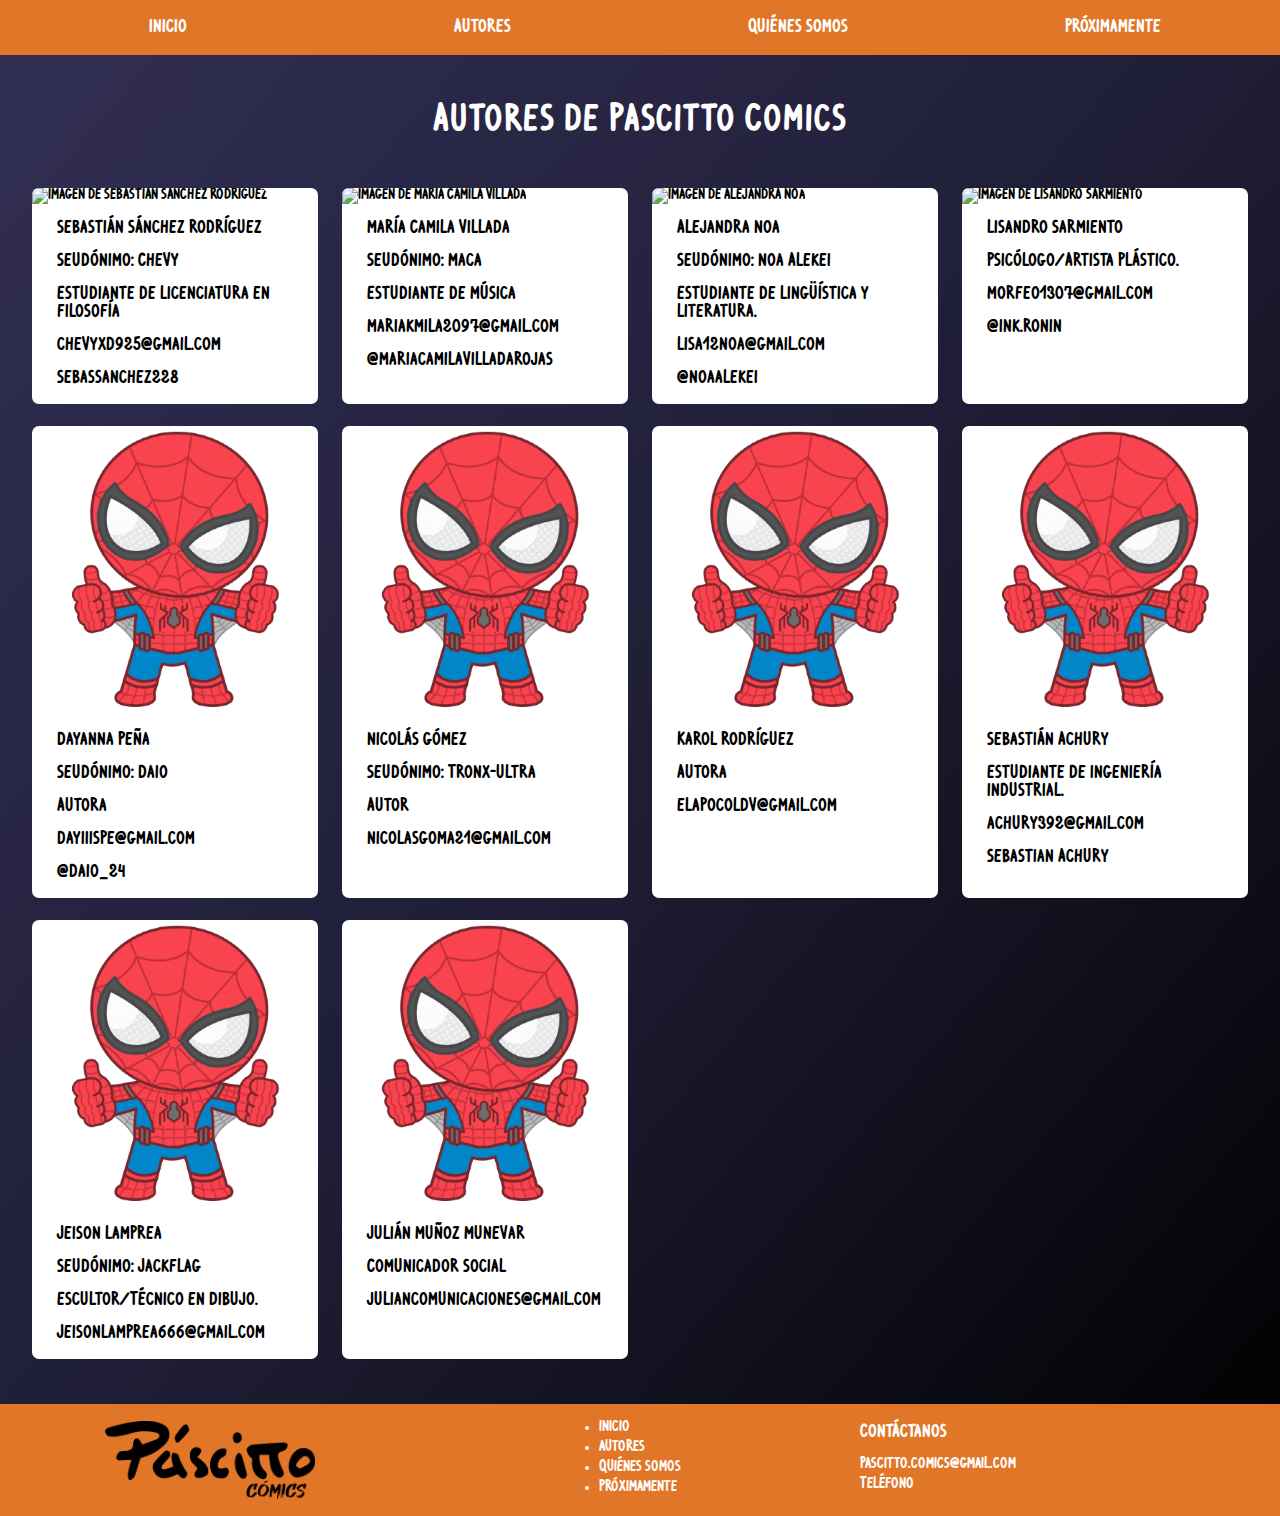
==== autores.html @ 5b3f3e78 "correcciones en el diseño y en el codigo" ====
<!DOCTYPE html>
<html lang="es">

<head>
    <meta charset="UTF-8">
    <meta http-equiv="X-UA-Compatible" content="IE=edge">
    <meta name="viewport" content="width=device-width, initial-scale=1.0">
    <meta name="author" content="Pascitto Comics">
    <meta name="keywords" content="comics, jovenes, juvenil, comic, pascitto, superheroes">
    <meta name="description"
        content="Páscitto cómics se define como un colectivo de artistas, inventores y curiosos por el mundo de la narración gráfica. Este es un espacio en el que las juntanzas creativas dan origen a relatos de todo tipo, narrados a partir de ilustraciones, viñetas y diálogos.">
    <meta name="viewport" content="width=device-width, initial-scale=1.0">
    <meta class="urlMeta" property="og:url" content="https://pascitto-comics.netlify.app/">
    <meta property="og:type" content="website">
    <meta class="tituloMeta" property="og:title" content="www.pascitto-comics.com">
    <meta class="descripMeta" property="og:description"
        content="Páscitto cómics se define como un colectivo de artistas, inventores y curiosos por el mundo de la narración gráfica. Este es un espacio en el que las juntanzas creativas dan origen a relatos de todo tipo, narrados a partir de ilustraciones, viñetas y diálogos.">
    <meta class="imageMeta" property="og:image"
        content="https://live.staticflickr.com/65535/51720900498_de6e1e3efe.jpg">
    <link rel="preconnect" href="https://fonts.googleapis.com">
    <link rel="preconnect" href="https://fonts.gstatic.com" crossorigin>
    <link href="https://fonts.googleapis.com/css2?family=Comic+Neue:wght@300&display=swap" rel="stylesheet">
    <link rel="stylesheet" href="https://pro.fontawesome.com/releases/v5.10.0/css/all.css"
        integrity="sha384-AYmEC3Yw5cVb3ZcuHtOA93w35dYTsvhLPVnYs9eStHfGJvOvKxVfELGroGkvsg+p" crossorigin="anonymous" />
    <link rel="stylesheet" href="css/inicio.css">
    <link rel="stylesheet" href="css/general.css">
    <link rel="stylesheet" href="css/autores.css">
    <link rel="shortcut icon" href="images/favicon.png" type="image/x-icon">
    <title>Autores</title>
</head>

<body>
    <header>
        <div class="barras">
            <i class="fas fa-bars"></i>
        </div>
        <nav id="navBarr">
            <ul>
                <li>
                    <a href="index.html"><i class="fas fa-home"></i> Inicio</a>
                </li>
                <li>
                    <a href="#"><i class="fas fa-users"></i> Autores</a>
                </li>
                <li>
                    <a href="quienessomos.html"><i class="fas fa-address-card"></i> Quiénes somos</a>
                </li>
                <li>
                    <a href="proximamente.html"><i class="fas fa-book-open"></i> Próximamente</a>
                </li>
            </ul>
        </nav>
    </header>
    <section>
        <h1>Autores de Pascitto Comics</h1>
        <div class="contenedor"></div>
    </section>
    <footer>
        <div class="contenedorF">
            <div class="imagen">
                <img class="logo" src="images/firma-pascitto.png" alt="Logo">
            </div>
            <div class="enlaces">
                <ul>
                    <li>
                        <a href="index.html">Inicio</a>
                    </li>
                    <li>
                        <a href="autores.html">Autores</a>
                    </li>
                    <li>
                        <a href="quienessomos.html">Quiénes somos</a>
                    </li>
                    <li>
                        <a href="proximamente.html">Próximamente</a>
                    </li>
                </ul>
            </div>
            <div class="contacto">
                <ul>
                    <li class="titulo">Contáctanos</li>
                    <li>
                        <a href="mailto:pascitto.comics@gmail.com">pascitto.comics@gmail.com</a>
                    </li>
                    <li>
                        <a href="tel:">Teléfono</a>
                    </li>
                </ul>
            </div>
        </div>
    </footer>
    <script src="javascripts/navbar.js"></script>
    <script src="javascripts/autores.js"></script>
</body>

</html>
---- css/inicio.css ----
body {
    margin: 0; padding: 0; background: #282645;
}

.fondo { 
    display: flex; width: 100%; height: 550px; background-image: url(../images/pintura-pascitto-min.png); background-position-y: -150px; background-repeat: repeat-y; background-size: cover; background-attachment: fixed; align-items: center;
} 

.fondo .flecha {
    position: absolute; color: gray; background-color: white; border-radius: 100px; padding: 5px 7px 5px 7px; top: 83%; left: 51%; transform: translate(-50%, -83%); font-size: x-large; box-shadow: 2px 2px 10px black; animation: animarFlecha 1s infinite;
}

@keyframes animarFlecha {
    0%{
        color: gray; font-size: larger;
    } 100% {
        color: rgb(247, 45, 45); font-size: x-large;
    }
}

header .barraSuperior {
    width: 100%; font-size: xx-large; color: white; text-shadow: 2px 2px 5px black; font-weight: bold; text-align: center; font-size: 70px;
}

header .barraSuperior img {
    width: 100%; max-width: 550px; filter: invert(1);
}

section {
    width: 100%; display: flex; justify-content: center; background: transparent; flex-wrap: wrap;
}

.contenedor {
    max-width: 95%; display: grid; justify-content: center; grid-template-columns: repeat(auto-fit, minmax(300px, 1fr)); grid-gap: 40px; padding-top: 50px; transition: all 0.2s ease; align-items: center;
}

.contenedor .comic {
    display: flex;
    justify-content: center;
    max-width: 400px;
}

.contenedor .contenido {
   width: 100%;
}

@media screen and (max-width:870px) {
    .contenedor {
        grid-template-columns: repeat(auto-fit, minmax(250px, 1fr));
    }
}

.contenedor a {
    text-decoration: none;
}

.contenido {
    border-radius: 5px; transition: all 0.2s ease; border-bottom: 3px solid gray;
}

.contenido:hover {
    transform: scale(1.05, 1.05); box-shadow: 5px 5px 30px black;
}

.contenido div img{ 
    width: 100%; border-radius: 5px;
}

.contenido .titulo {
    text-align: center; font-size: x-large; text-decoration: unset; color: black; font-weight: bold; padding: 10px 0 10px 0; background-position: center; background-size: cover; color: white;
}

section {
    padding-bottom: 50px; flex-wrap: wrap;
}

.divInput {
    width: 100%; display: flex; justify-content: center; align-items: center; margin-top: 50px; flex-wrap: wrap;
}

.divInput .fondoInput {
    width: 100%; height: 30px; max-width: 700px; background: white; padding: 5px 10px 5px 15px; display: grid; grid-template-columns: 30px 1fr; align-items: center; justify-content: center; border-radius: 5px;
}

.divInput .fondoInput #busqueda {
    border: none; background: transparent; outline: none; width: 100%; font-size: larger; font-family: "fuenteComic"; letter-spacing: 1px;
}

.divInput .opciones .lista {
    list-style: none; padding: 0;
}

.f404 {
    width: 100%; color: white; margin-top: 50px; display: none; flex-wrap: wrap; justify-content: center; text-align: center;
}

.f404 h1 {
    width: 100%;
}

.f404 button {
    width: auto; font-family: "fuenteComic"; height: 40px; font-size: large; cursor: pointer; border-radius: 5px; outline: none;   
}

@media screen and (max-width: 1115px) {
    .fondo {
        background-size: cover; height: 450px;
    }
    .fondo .flecha { display:  none;}
}
---- css/general.css ----
body::-webkit-scrollbar { -webkit-appearance: none;background-color: #282645;}

body::-webkit-scrollbar-thumb {
    background-color: #e27628;border-radius: 20px;border: 1px solid #282645;
}

body::-webkit-scrollbar-track {border-radius: 10px;  }

@font-face {
    font-family: "FuenteComic";src: url("fuentes/Ventura_Edding_Bold.otf");
  }

body {
    font-family: "fuenteComic";
}

header nav {
    padding: 15px; background-color: #e27628; color: white; z-index: 1000; transition: all 0.3s ease;
}

header nav ul {
    margin: 0; padding: 0; display: grid; list-style: none; grid-template-columns: repeat(4, 1fr);  grid-gap: 10px; height: 25px;
}

nav ul li {
    margin: 0; padding: 0; text-align: center; display: flex; justify-content: center; align-items: center;
}

nav ul li a {
    color: white; font-size: larger; transition: all 0.2s ease; cursor: pointer; text-decoration: none; font-weight: bold; position: absolute; outline: none;
}

nav ul li a:hover {
    color: #282645; font-size: x-large;
}

nav ul li a:active {
    color: white;
}

.barras {
    width: 30px; height: 30px; position: absolute; top: 15px; right: 15px; color: white; font-size: 30px; cursor: pointer; display: none; justify-content: center; align-items: center;
}

.barras i {
    text-shadow: 1px 1px 5px black;
}

@media screen and (max-width:600px) {
    .barras { display: flex; }
    header nav {
        transform: scale(0); position: absolute; top: 45px; right: 15px; width: 90%; height: auto; padding: 15px 0 15px 0; border-radius: 7px; transition: all 0.2s ease;
    }
    header nav ul {
        height: auto; grid-template-columns: 1fr; grid-template-rows: repeat(4, 20px);
    }
    nav ul li { width: 100%; }
}

.visible { transform: scale(1); }

.invisible { transform: scale(0); }

footer {
    background: #e27628;color: white;
}

footer .contenedorF {
    display: grid; grid-template-columns: repeat(3, 1fr); grid-gap: 10px;
}

.contenedorF div {
    display: flex; justify-content: center; align-items: center;
}

footer .imagen .logo {
    width: 50%;
}

footer ul {
    padding: 0;
}

footer .contacto {
    flex-wrap: wrap;
}

footer .contacto .titulo {
    font-size: larger; width: 100%; font-weight: bold; margin-bottom: 15px;
}

footer .contacto ul{
    width: 100%; list-style: none;
}

footer li {
    margin-bottom: 5px;
}

footer a {
    color: white; text-decoration: none; transition: all 0.2s ease;
}

footer a:hover {
    color: #282645;
}

footer a:active {
    color: white;
}
---- css/autores.css ----
body { background: linear-gradient(to left top, black,  #1f1e36, #322f55);}

section .contenedor {
    width: 100%; display: grid; grid-template-columns: repeat(auto-fit, minmax(250px, 1fr)); gap: 2%; height: auto; padding-bottom: 40px;
}

@media screen and (max-width: 550px) {
    section .contenedor {
        grid-template-columns: repeat(auto-fit, minmax(200px, 1fr)); gap: 30px; padding-top: 80px;
    }   
}

section .contenedor .autor {
    background-color: white; border-radius: 7px;
    height: 100%;
}

section .contenedor .autor img {
    width: 100%; border-top-left-radius: 7px; border-top-right-radius: 7px;
}

section .contenedor .autor .datos ul {
    list-style: none; padding: 0 25px 0 25px;
}

section .contenedor .autor .datos ul li {
    margin-bottom: 10px; font-weight: bold; font-size: larger; margin-bottom: 15px;
}

section .contenedor .autor .datos ul li a { color: black; transition: all 0.2s ease;}

section .contenedor .autor .datos ul li a:hover { border-bottom: 1px solid #e27628; }

section .contenedor .autor .datos ul li i { color: #e27628;}

section h1 {
    color: white; padding: 20px 0 10px 0; font-size: 40px; letter-spacing: 1px; text-align: center;
}

section .contenedor {
    padding-top: 10px;
}

@media screen and (max-width:600px){
    section h1 {
        margin: 10px 0 20px 0;
    }
}
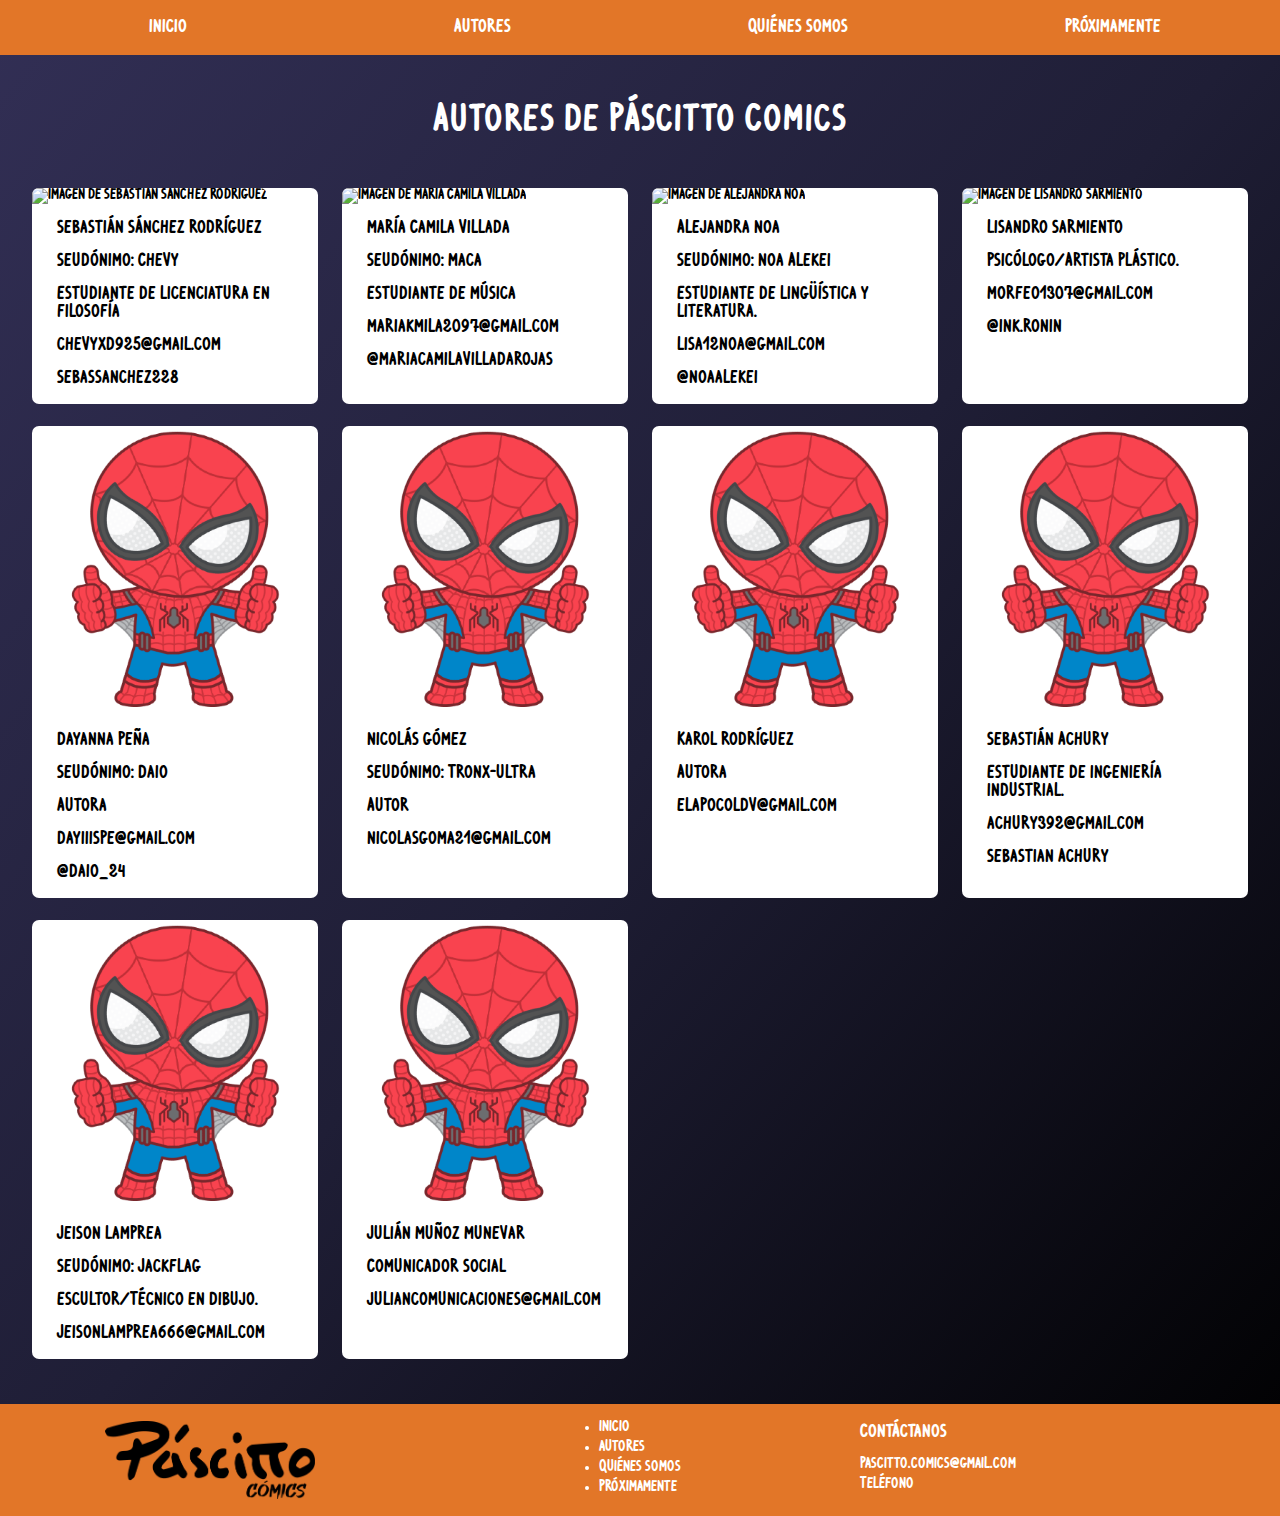
==== commit 28bdad9c: "seccion proximamente, hecha" ====
--- a/autores.html
+++ b/autores.html
@@ -52,7 +52,7 @@
         </nav>
     </header>
     <section>
-        <h1>Autores de Pascitto Comics</h1>
+        <h1>Autores de Páscitto Comics</h1>
         <div class="contenedor"></div>
     </section>
     <footer>
--- a/css/inicio.css
+++ b/css/inicio.css
@@ -35,9 +35,7 @@
 }
 
 .contenedor .comic {
-    display: flex;
-    justify-content: center;
-    max-width: 400px;
+    display: flex; justify-content: center; max-width: 400px;
 }
 
 .contenedor .contenido {
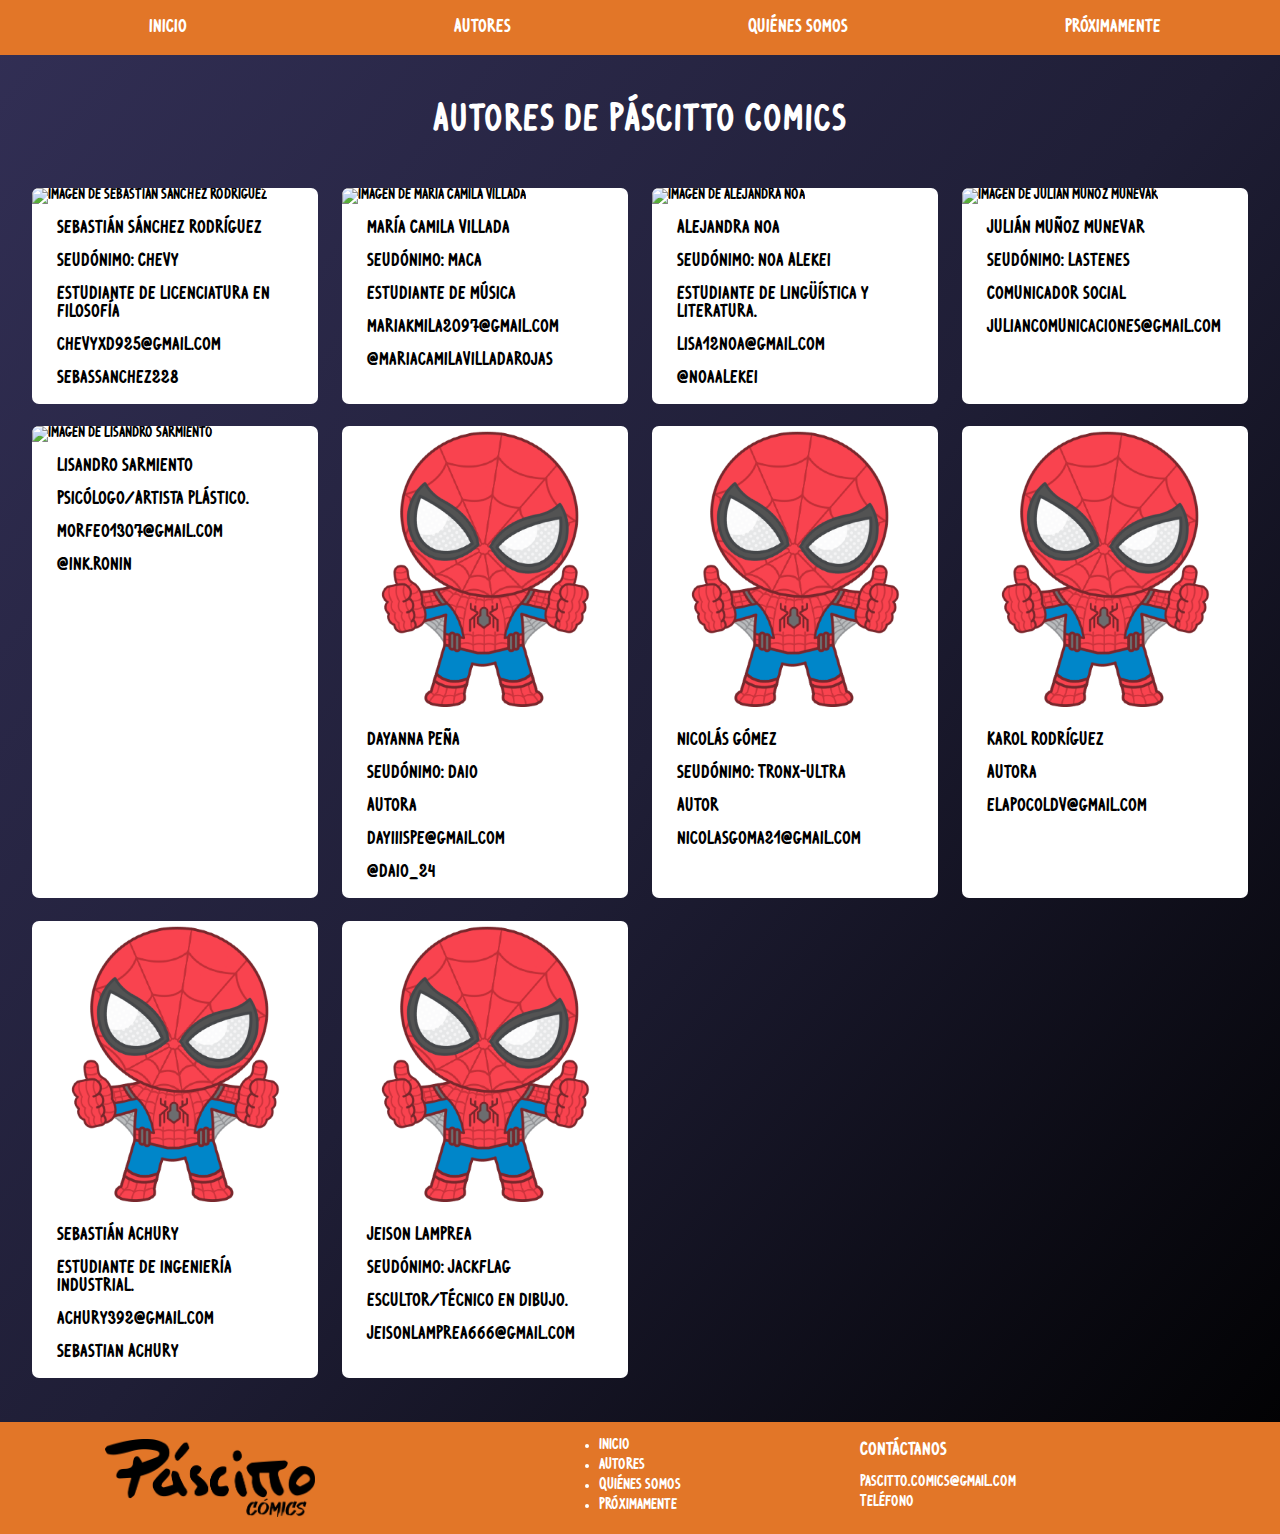
==== commit 347eb1e6: "analitycs" ====
--- a/autores.html
+++ b/autores.html
@@ -26,6 +26,14 @@
     <link rel="stylesheet" href="css/general.css">
     <link rel="stylesheet" href="css/autores.css">
     <link rel="shortcut icon" href="images/favicon.png" type="image/x-icon">
+    <script async src="https://www.googletagmanager.com/gtag/js?id=G-GJXG97M7TR"></script>
+    <script>
+        window.dataLayer = window.dataLayer || [];
+        function gtag() { dataLayer.push(arguments); }
+        gtag('js', new Date());
+
+        gtag('config', 'G-GJXG97M7TR');
+    </script>
     <title>Autores</title>
 </head>
 
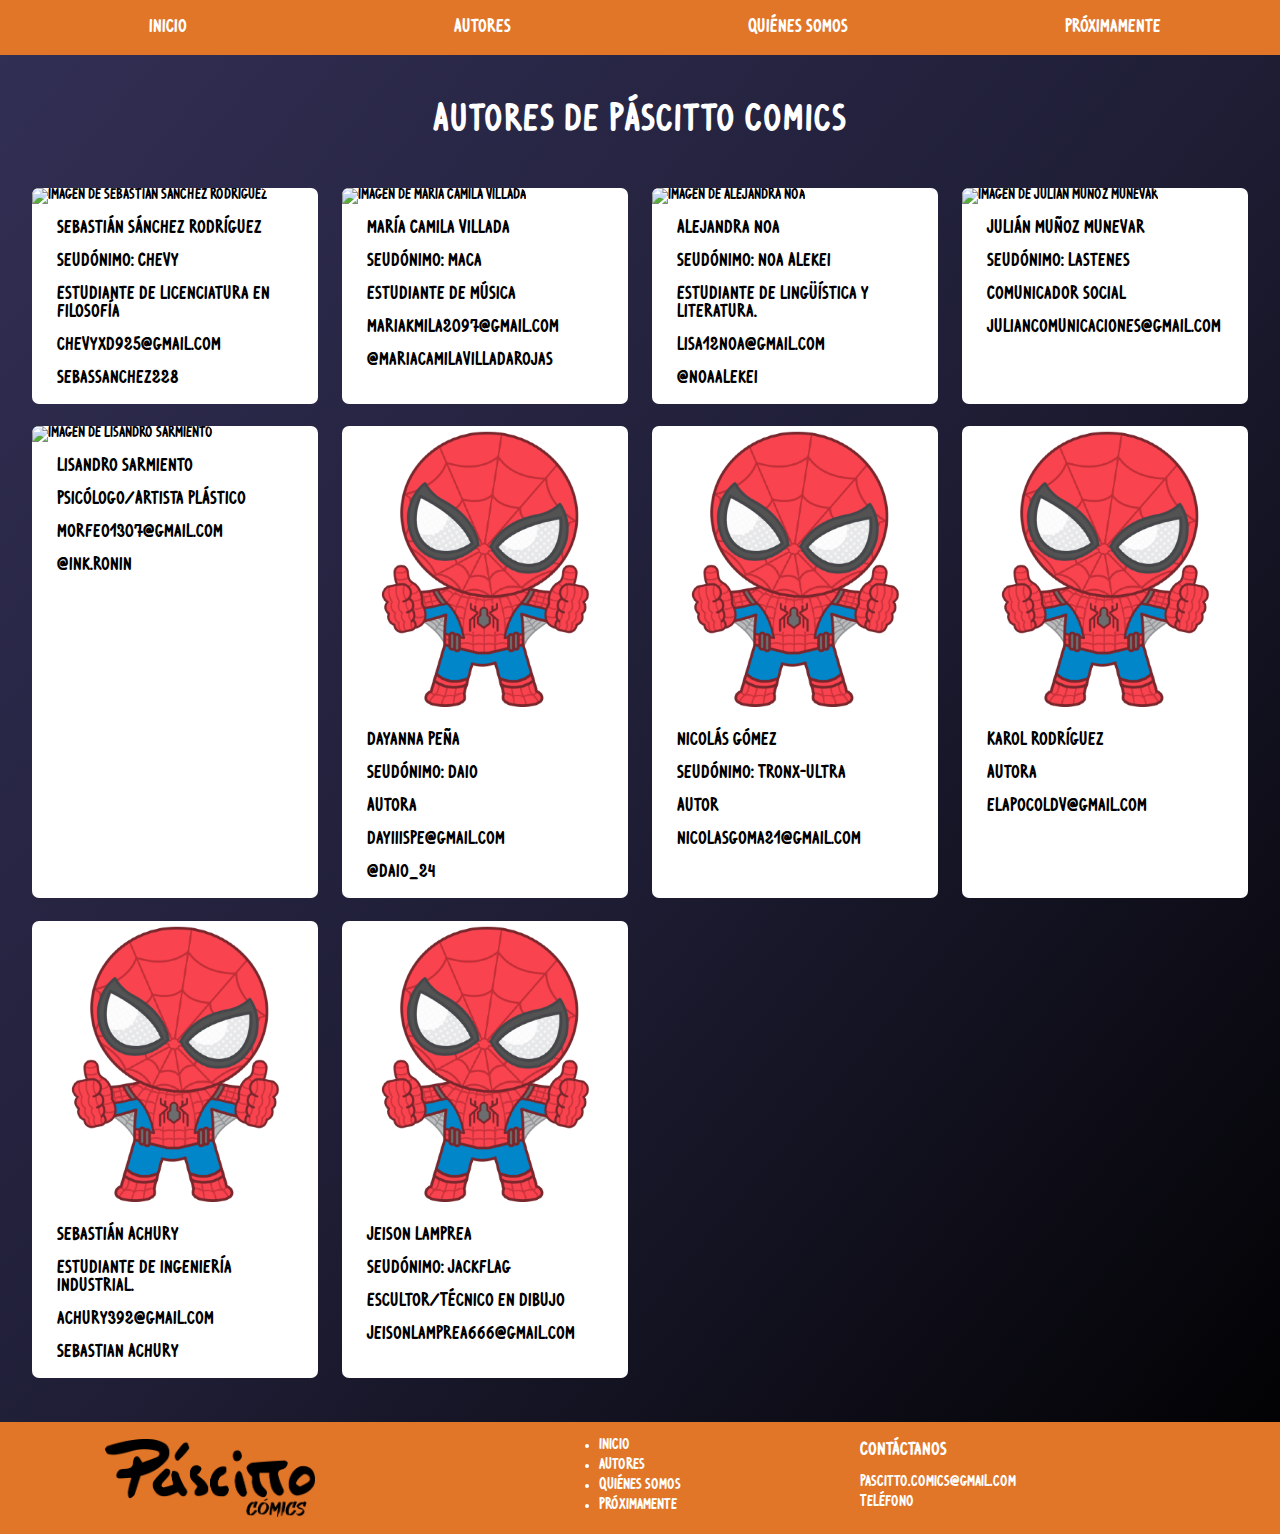
==== commit abe936f2: "hotjar" ====
--- a/autores.html
+++ b/autores.html
@@ -27,6 +27,16 @@
     <link rel="stylesheet" href="css/autores.css">
     <link rel="shortcut icon" href="images/favicon.png" type="image/x-icon">
     <script async src="https://www.googletagmanager.com/gtag/js?id=G-GJXG97M7TR"></script>
+    <script>
+        (function (h, o, t, j, a, r) {
+            h.hj = h.hj || function () { (h.hj.q = h.hj.q || []).push(arguments) };
+            h._hjSettings = { hjid: 2751968, hjsv: 6 };
+            a = o.getElementsByTagName('head')[0];
+            r = o.createElement('script'); r.async = 1;
+            r.src = t + h._hjSettings.hjid + j + h._hjSettings.hjsv;
+            a.appendChild(r);
+        })(window, document, 'https://static.hotjar.com/c/hotjar-', '.js?sv=');
+    </script>
     <script>
         window.dataLayer = window.dataLayer || [];
         function gtag() { dataLayer.push(arguments); }
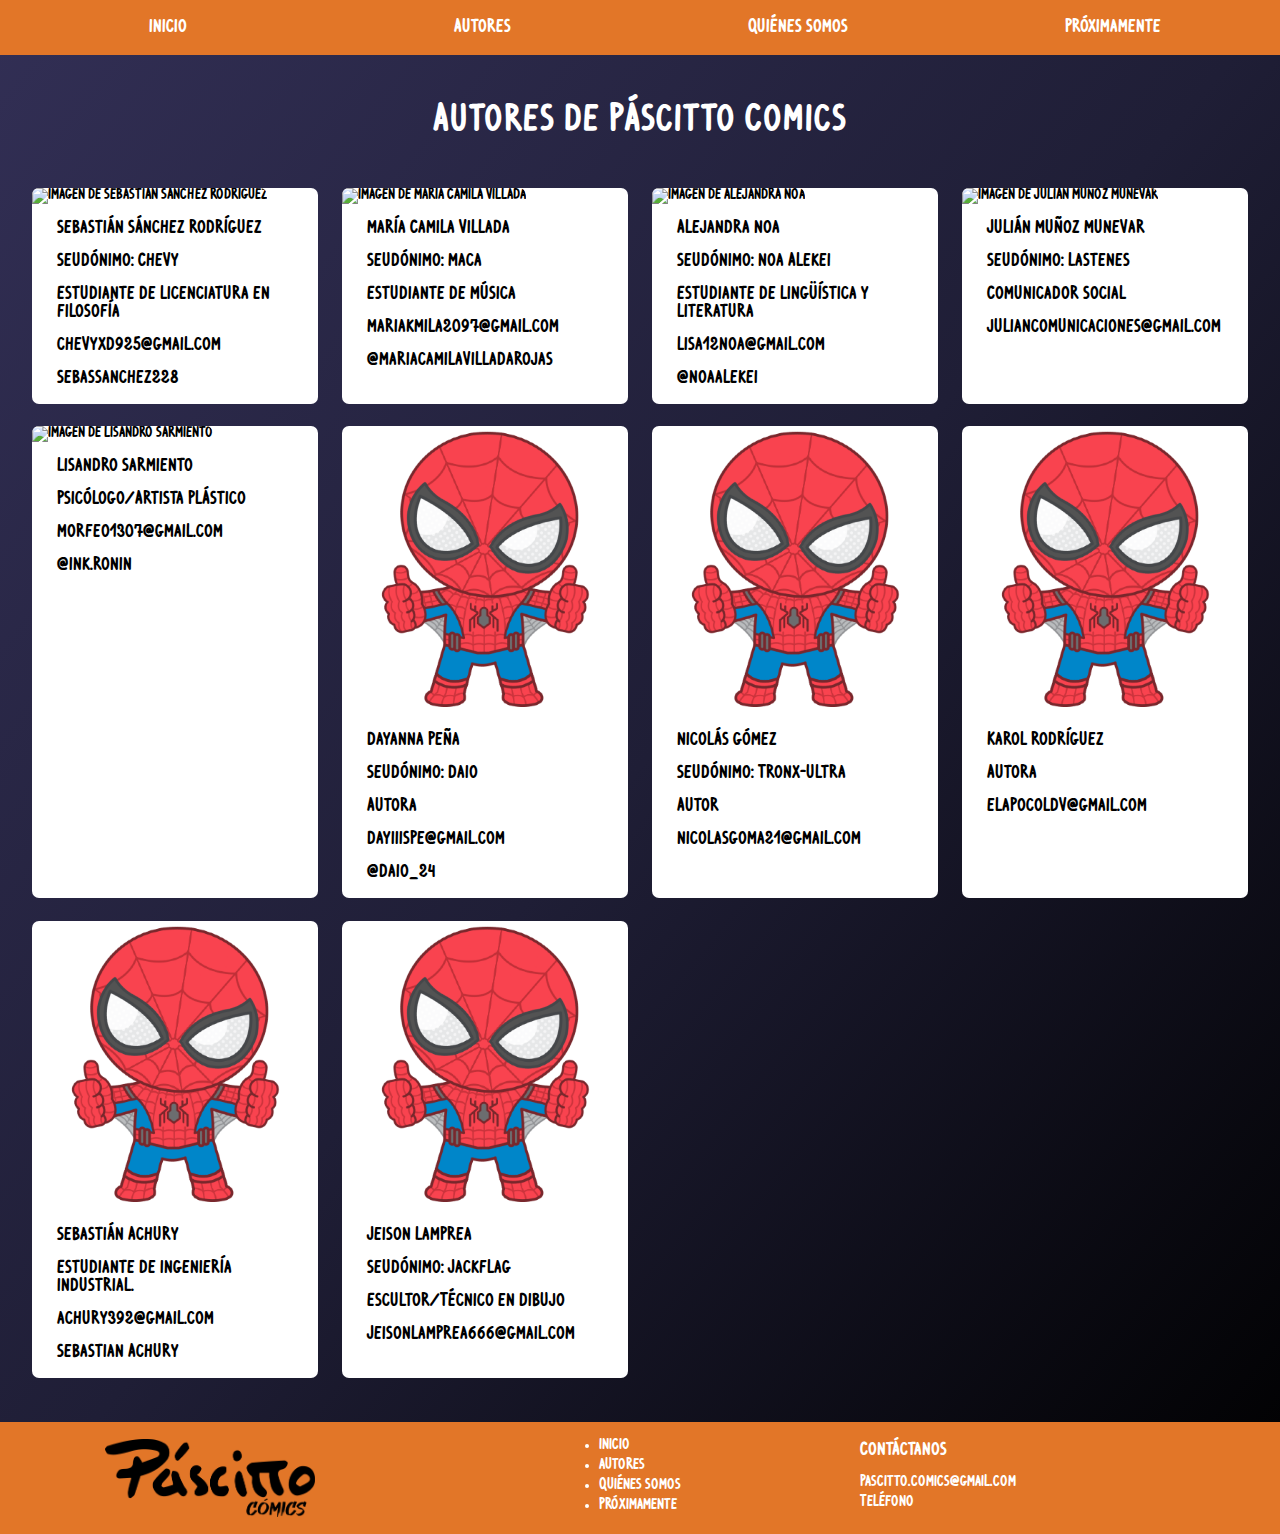
==== commit 879a3c72: "mejoras con la url" ====
--- a/autores.html
+++ b/autores.html
@@ -10,7 +10,7 @@
     <meta name="description"
         content="Páscitto cómics se define como un colectivo de artistas, inventores y curiosos por el mundo de la narración gráfica. Este es un espacio en el que las juntanzas creativas dan origen a relatos de todo tipo, narrados a partir de ilustraciones, viñetas y diálogos.">
     <meta name="viewport" content="width=device-width, initial-scale=1.0">
-    <meta class="urlMeta" property="og:url" content="https://pascitto-comics.netlify.app/">
+    <meta class="urlMeta" property="og:url" content="https://www.pascitto-comics.com/">
     <meta property="og:type" content="website">
     <meta class="tituloMeta" property="og:title" content="www.pascitto-comics.com">
     <meta class="descripMeta" property="og:description"
@@ -101,7 +101,7 @@
                         <a href="mailto:pascitto.comics@gmail.com">pascitto.comics@gmail.com</a>
                     </li>
                     <li>
-                        <a href="tel:">Teléfono</a>
+                        <a href="tel:3182200863">Teléfono</a>
                     </li>
                 </ul>
             </div>
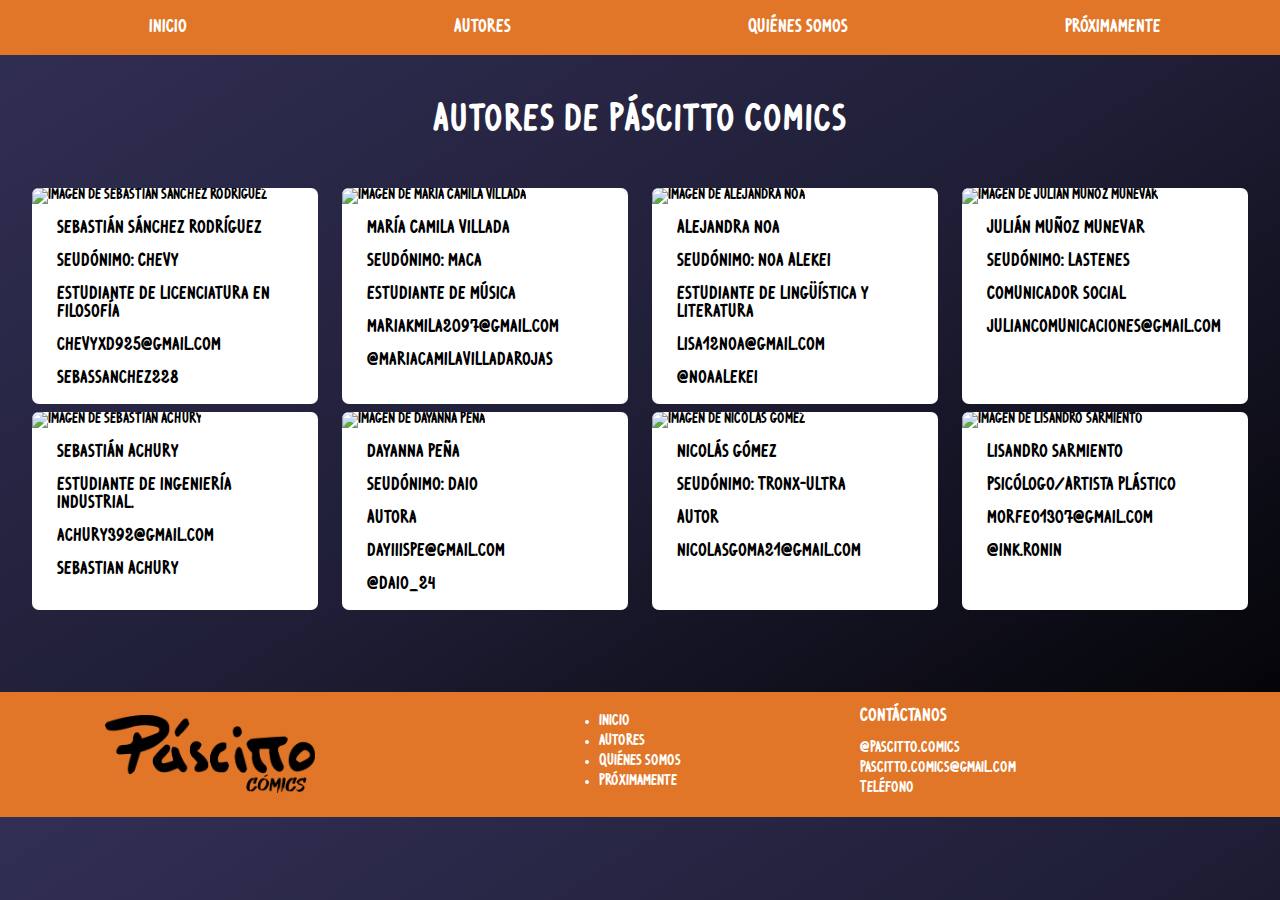
==== commit 941a1f4d: "mas contenido y mejoras" ====
--- a/autores.html
+++ b/autores.html
@@ -98,6 +98,11 @@
                 <ul>
                     <li class="titulo">Contáctanos</li>
                     <li>
+                        <a href="https://www.instagram.com/pascitto.comics/" target="_blank">
+                            <i class="fab fa-instagram"></i> @pascitto.comics
+                        </a>
+                    </li>
+                    <li>
                         <a href="mailto:pascitto.comics@gmail.com">pascitto.comics@gmail.com</a>
                     </li>
                     <li>
--- a/css/inicio.css
+++ b/css/inicio.css
@@ -105,4 +105,14 @@
         background-size: cover; height: 450px;
     }
     .fondo .flecha { display:  none;}
+}
+
+#prueba {
+    width: 500px;
+    border: 2px solid green;
+        image-rendering: optimizeQuality;
+        image-rendering: -moz-crisp-edges;
+        image-rendering: -webkit-optimize-contrast;
+        image-rendering: optimize-contrast;
+        -ms-interpolation-mode: nearest-neighbor;
 }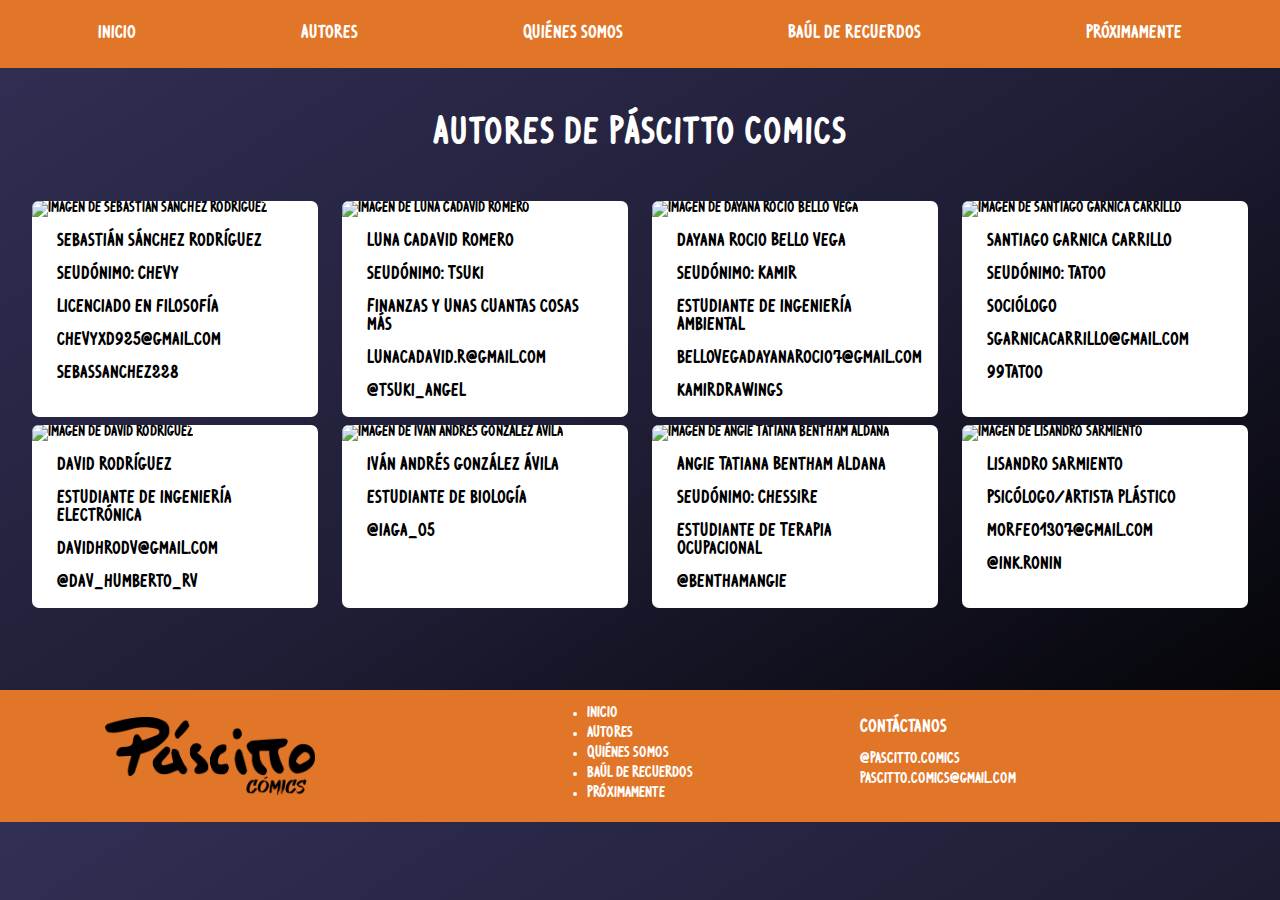
==== commit b802c4e7: "se hace actualizacion de la pagina" ====
--- a/autores.html
+++ b/autores.html
@@ -53,21 +53,51 @@
             <i class="fas fa-bars"></i>
         </div>
         <nav id="navBarr">
-            <ul>
-                <li>
-                    <a href="index.html"><i class="fas fa-home"></i> Inicio</a>
-                </li>
-                <li>
-                    <a href="#"><i class="fas fa-users"></i> Autores</a>
-                </li>
-                <li>
-                    <a href="quienessomos.html"><i class="fas fa-address-card"></i> Quiénes somos</a>
-                </li>
-                <li>
-                    <a href="proximamente.html"><i class="fas fa-book-open"></i> Próximamente</a>
-                </li>
-            </ul>
+            <div>
+                <a href="index.html"><i class="fas fa-home"></i> Inicio</a>
+            </div>
+            <div>
+                <a href="#"><i class="fas fa-users"></i> Autores</a>
+            </div>
+            <div>
+                <a href="quienessomos.html"><i class="fas fa-address-card"></i> Quiénes somos</a>
+            </div>
+            <div>
+                <a href="recuerdos.html"><i class="fas fa-book-open"></i> Baúl de recuerdos</a>
+            </div>
+            <div>
+                <a href="proximamente.html"><i class="fas fa-book-open"></i> Próximamente</a>
+            </div>
         </nav>
+    <style>
+        nav#navBarr {
+            display: flex;
+            flex-wrap: wrap;
+            justify-content: space-around;
+        }
+
+        nav#navBarr div {
+            flex: 1 1 auto;
+            text-align: center;
+            padding: 10px;
+        }
+
+        nav#navBarr a {
+            color: white;
+            text-decoration: none;
+            font-size: 1.2em;
+        }
+
+        @media (max-width: 768px) {
+            nav#navBarr {
+                flex-direction: column;
+            }
+
+            nav#navBarr div {
+                padding: 5px;
+            }
+        }
+    </style>
     </header>
     <section>
         <h1>Autores de Páscitto Comics</h1>
@@ -90,6 +120,9 @@
                         <a href="quienessomos.html">Quiénes somos</a>
                     </li>
                     <li>
+                        <a href="recuerdos.html">Baúl de recuerdos</a>
+                    </li>
+                    <li>
                         <a href="proximamente.html">Próximamente</a>
                     </li>
                 </ul>
@@ -105,9 +138,6 @@
                     <li>
                         <a href="mailto:pascitto.comics@gmail.com">pascitto.comics@gmail.com</a>
                     </li>
-                    <li>
-                        <a href="tel:3182200863">Teléfono</a>
-                    </li>
                 </ul>
             </div>
         </div>
--- a/css/inicio.css
+++ b/css/inicio.css
@@ -3,7 +3,7 @@
 }
 
 .fondo { 
-    display: flex; width: 100%; height: 550px; background-image: url(../images/pintura-pascitto-min.png); background-position-y: -150px; background-repeat: repeat-y; background-size: cover; background-attachment: fixed; align-items: center;
+    display: flex; width: 100%; height: 510px; background-image: url(../images/pintura-pascitto-min.png); background-position-y: -150px; background-repeat: repeat-y; background-size: cover; background-attachment: fixed; align-items: center;
 } 
 
 .fondo .flecha {
@@ -31,7 +31,7 @@
 }
 
 .contenedor {
-    max-width: 95%; display: grid; justify-content: center; grid-template-columns: repeat(auto-fit, minmax(300px, 1fr)); grid-gap: 40px; padding-top: 50px; transition: all 0.2s ease; align-items: center;
+    width: 100%; max-width: 95%; display: grid; justify-content: center; grid-template-columns: repeat(auto-fit, minmax(300px, 1fr)); grid-gap: 40px; padding-top: 50px; transition: all 0.2s ease; align-items: center;
 }
 
 .contenedor .comic {
--- a/css/general.css
+++ b/css/general.css
@@ -62,7 +62,7 @@
 .invisible { transform: scale(0); }
 
 footer {
-    background: #e27628;color: white;
+    background: #e27628; color: white;
 }
 
 footer .contenedorF {
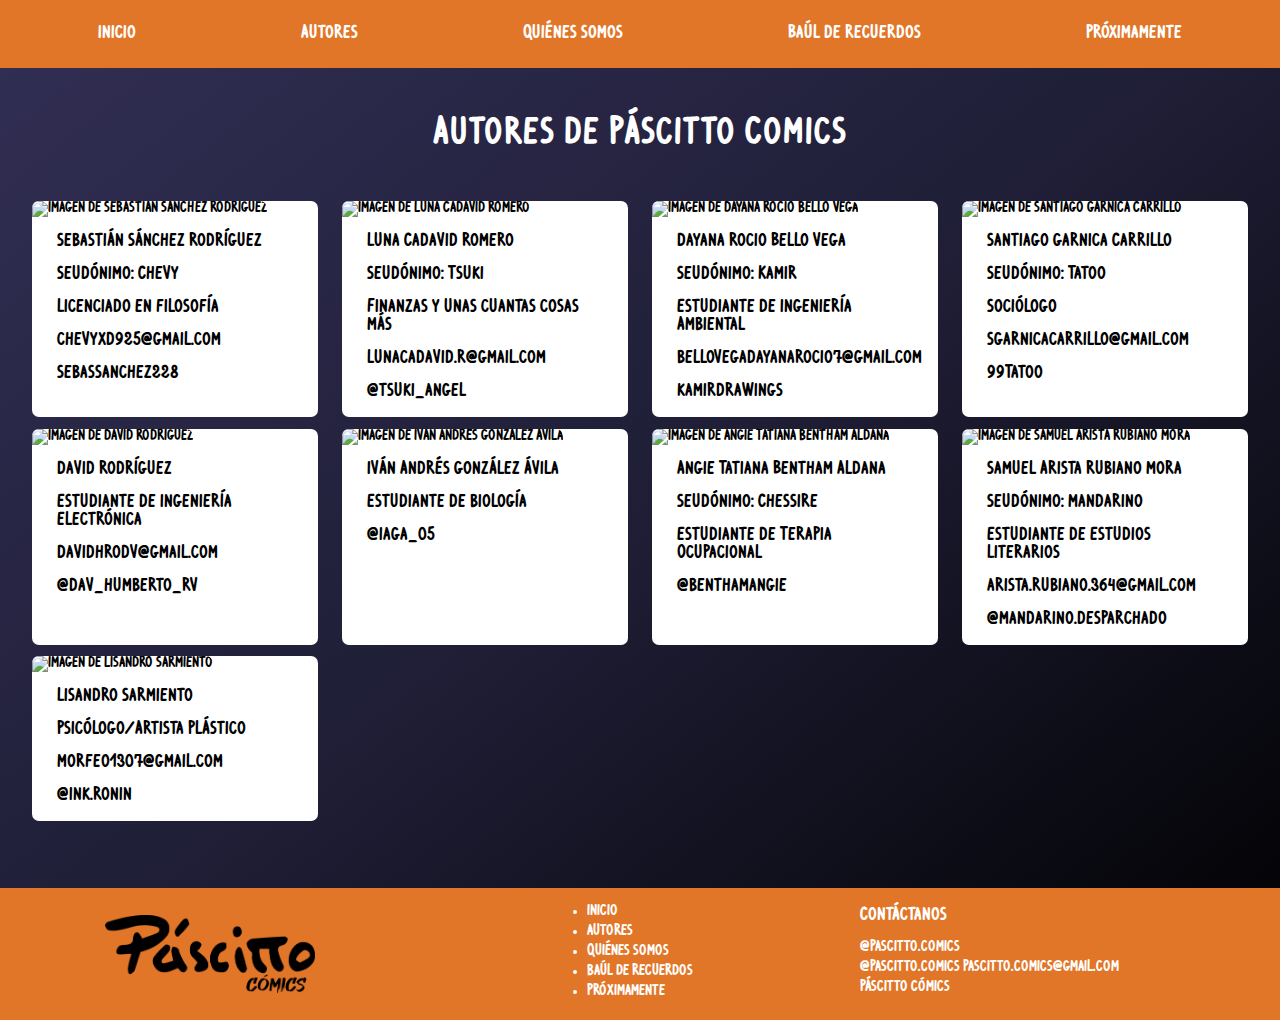
==== commit d5dc8137: "se agrega nuevo autor y se cambia portada de Chevy" ====
--- a/autores.html
+++ b/autores.html
@@ -63,7 +63,7 @@
                 <a href="quienessomos.html"><i class="fas fa-address-card"></i> Quiénes somos</a>
             </div>
             <div>
-                <a href="recuerdos.html"><i class="fas fa-book-open"></i> Baúl de recuerdos</a>
+                <a href="recuerdos.html"><i class="fas fa-box-open"></i> Baúl de recuerdos</a>
             </div>
             <div>
                 <a href="proximamente.html"><i class="fas fa-book-open"></i> Próximamente</a>
@@ -136,7 +136,14 @@
                         </a>
                     </li>
                     <li>
-                        <a href="mailto:pascitto.comics@gmail.com">pascitto.comics@gmail.com</a>
+                        <a href="mailto:pascitto.comics@gmail.com">
+                            <i class="fas fa-envelope"></i> @pascitto.comics pascitto.comics@gmail.com
+                        </a>
+                    </li>
+                    <li>
+                        <a href="https://youtube.com/@pascittocomics7183?si=dUouNM5jMZ9zDXK2" target="_blank">
+                            <i class="fab fa-youtube"></i> Páscitto Cómics
+                        </a>
                     </li>
                 </ul>
             </div>
--- a/css/inicio.css
+++ b/css/inicio.css
@@ -64,6 +64,10 @@
     width: 100%; border-radius: 5px;
 }
 
+.contenido .divImagenInicio img {
+    height: 500px;
+}
+
 .contenido .titulo {
     text-align: center; font-size: x-large; text-decoration: unset; color: black; font-weight: bold; padding: 10px 0 10px 0; background-position: center; background-size: cover; color: white;
 }
